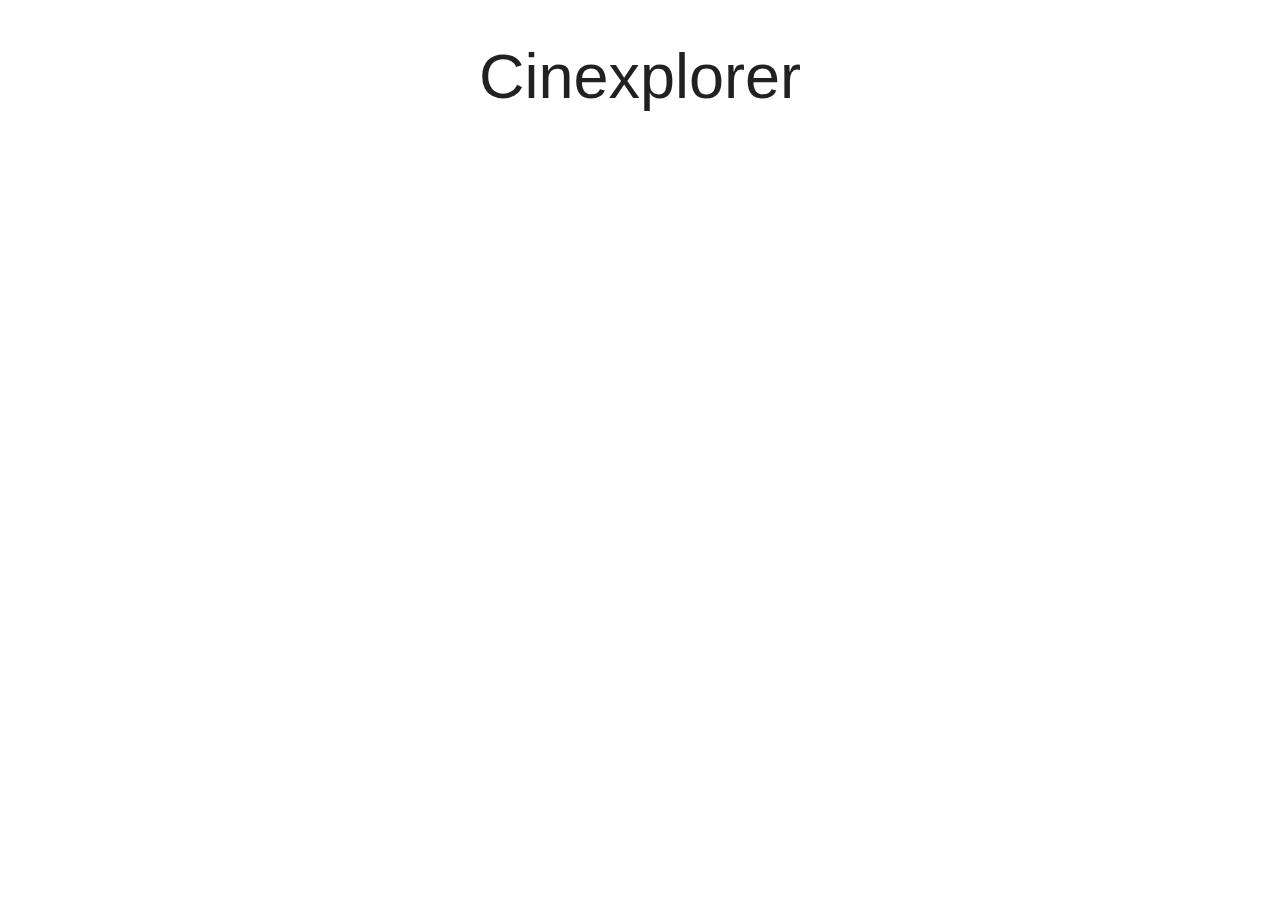
==== index.html @ 9cccb4e9 "reformatting first landing page form section" ====
<!DOCTYPE html>
<html lang="en">

<head>
    <meta charset="UTF-8">
    <meta http-equiv="X-UA-Compatible" content="IE=edge">
    <meta name="viewport" content="width=device-width, initial-scale=1.0">
    <title>Cinexplorer - Movie Search Engine</title>
    <!-- Materialize CSS Framework CDN -->
    <link rel="stylesheet" href="https://cdnjs.cloudflare.com/ajax/libs/materialize/1.0.0/css/materialize.min.css">
</head>

<body>
    <div class="container">
        <h1 class="center-align">Cinexplorer</h1>
        <div class="row">
            <form id="search-form" class="col s12">

            </form>
        </div>
    </div>
        <script src="https://cdnjs.cloudflare.com/ajax/libs/materialize/1.0.0/js/materialize.min.js"></script>
</body>

</html>
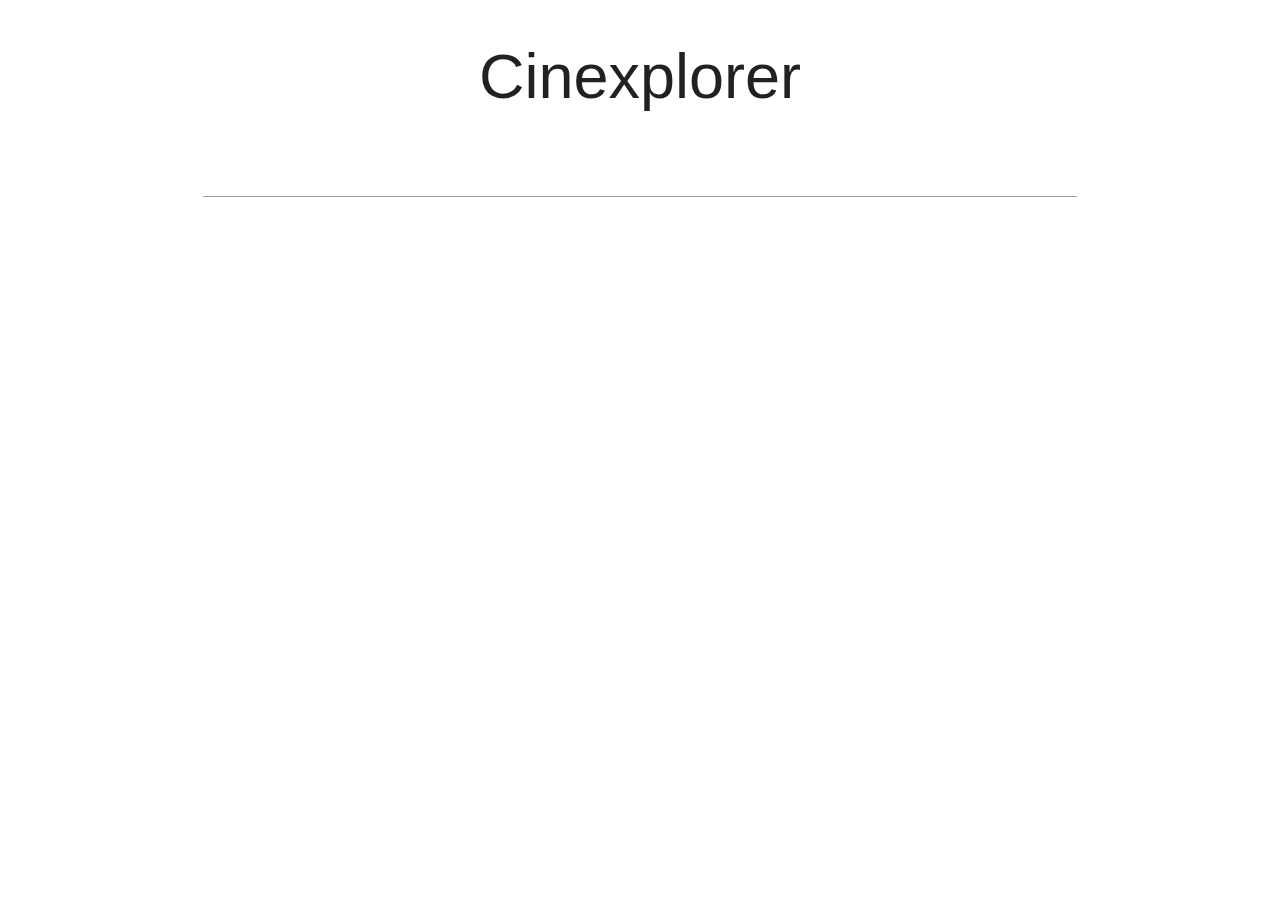
==== commit 824856ce: "tia html added search field to access later in js" ====
--- a/index.html
+++ b/index.html
@@ -15,7 +15,11 @@
         <h1 class="center-align">Cinexplorer</h1>
         <div class="row">
             <form id="search-form" class="col s12">
-
+                <div class="row">
+                    <div class="input-field col s12">
+                        <input id="search-input" type="text" class="validate">
+                    </div>
+                </div>
             </form>
         </div>
     </div>
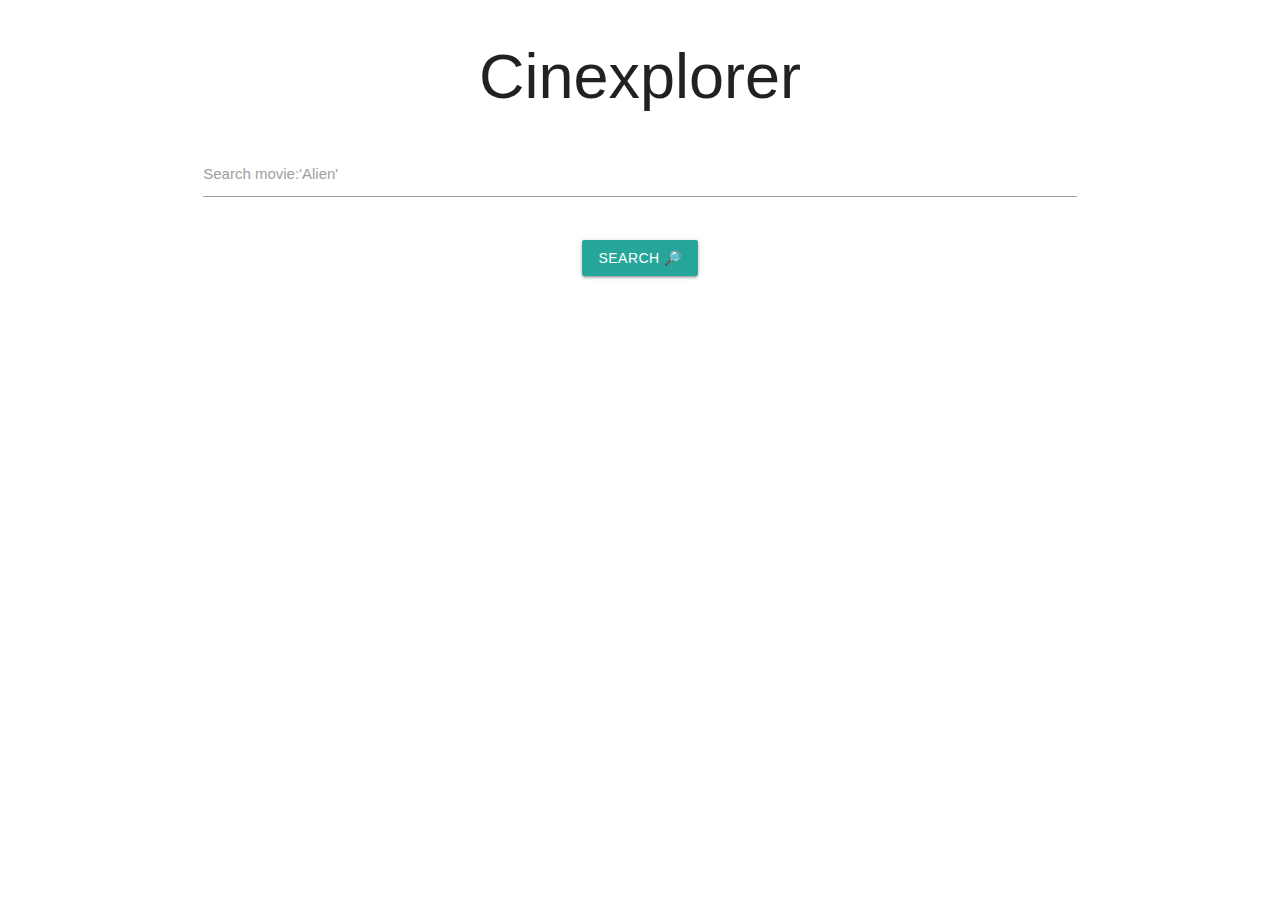
==== commit 67e75a59: "created the button and input icon" ====
--- a/index.html
+++ b/index.html
@@ -18,6 +18,13 @@
                 <div class="row">
                     <div class="input-field col s12">
                         <input id="search-input" type="text" class="validate">
+                        <label for="search-input">Search movie:'Alien'</label>
+                    </div>
+                </div>
+                <div class="row">
+                    <div class="col s12 center-align">
+                        <button class="btn waves-effect waves-light" type="submit" name="action">Search 🔎
+                        </button>
                     </div>
                 </div>
             </form>
@@ -25,5 +32,6 @@
     </div>
         <script src="https://cdnjs.cloudflare.com/ajax/libs/materialize/1.0.0/js/materialize.min.js"></script>
 </body>
-
+<!-- <i class="material-icons right">cloud</i>button</a> -->
+<!-- <a class="waves-effect waves-light btn"></a> -->
 </html>
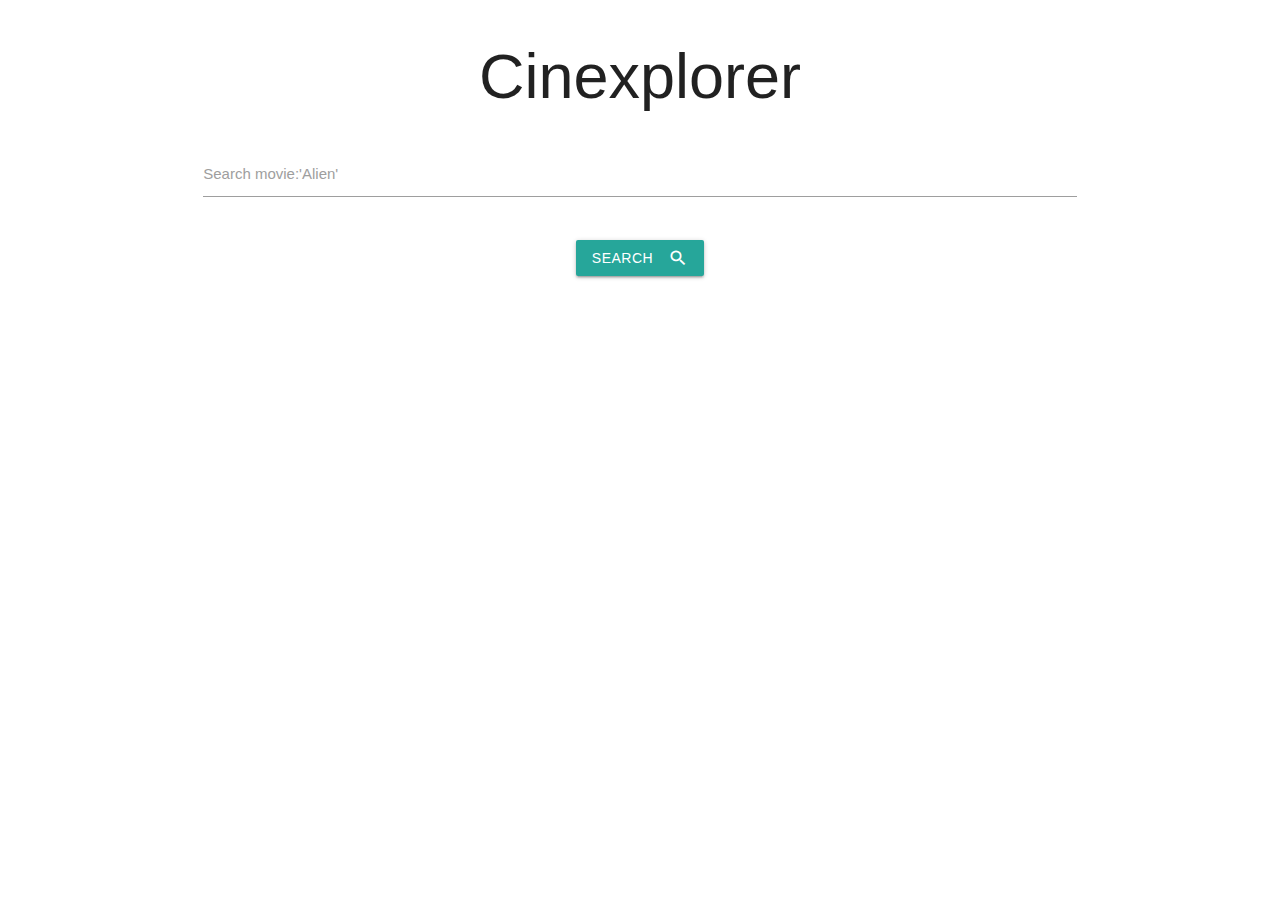
==== commit ad53b008: "MVP established, application pre-results page feature implementation" ====
--- a/index.html
+++ b/index.html
@@ -5,9 +5,12 @@
     <meta charset="UTF-8">
     <meta http-equiv="X-UA-Compatible" content="IE=edge">
     <meta name="viewport" content="width=device-width, initial-scale=1.0">
-    <title>Cinexplorer - Movie Search Engine</title>
     <!-- Materialize CSS Framework CDN -->
     <link rel="stylesheet" href="https://cdnjs.cloudflare.com/ajax/libs/materialize/1.0.0/css/materialize.min.css">
+    <!-- Link to google font materials to be able to render icons in page -->
+    <link href="https://fonts.googleapis.com/icon?family=Material+Icons" rel="stylesheet">
+    <link rel="stylesheet" href="./assets/style.css" />
+    <title>Cinexplorer - Movie Search Engine</title>
 </head>
 
 <body>
@@ -23,15 +26,18 @@
                 </div>
                 <div class="row">
                     <div class="col s12 center-align">
-                        <button class="btn waves-effect waves-light" type="submit" name="action">Search 🔎
+                        <button class="btn waves-effect waves-light" type="submit" name="action">Search
+                            <i class="material-icons right">search</i>
                         </button>
                     </div>
                 </div>
             </form>
         </div>
     </div>
-        <script src="https://cdnjs.cloudflare.com/ajax/libs/materialize/1.0.0/js/materialize.min.js"></script>
+    <!-- Creates a container for the search results which will be dynamically introduced within the JavaScript files -->
+    <div id="movie-list" class="row"></div>
+    <script src="https://cdnjs.cloudflare.com/ajax/libs/materialize/1.0.0/js/materialize.min.js"></script>
+    <script src="./assets/index.js"></script>
 </body>
-<!-- <i class="material-icons right">cloud</i>button</a> -->
-<!-- <a class="waves-effect waves-light btn"></a> -->
-</html>
+
+</html>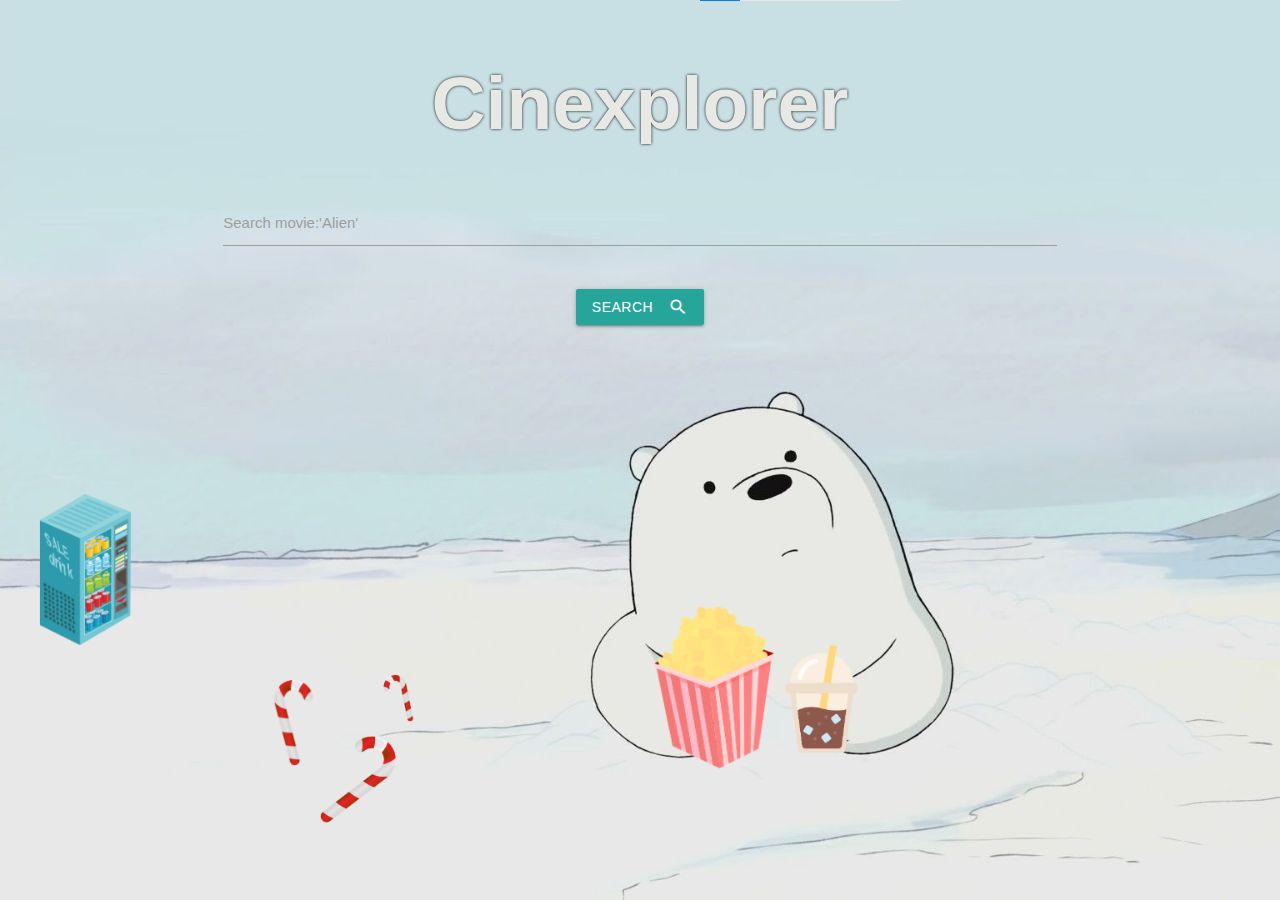
==== commit ee24745a: "Updated CSS + altered H1 and search list container properties" ====
--- a/index.html
+++ b/index.html
@@ -9,7 +9,10 @@
     <link rel="stylesheet" href="https://cdnjs.cloudflare.com/ajax/libs/materialize/1.0.0/css/materialize.min.css">
     <!-- Link to google font materials to be able to render icons in page -->
     <link href="https://fonts.googleapis.com/icon?family=Material+Icons" rel="stylesheet">
-    <link rel="stylesheet" href="./assets/style.css" />
+    <link rel="preconnect" href="https://fonts.googleapis.com">
+    <link rel="preconnect" href="https://fonts.gstatic.com" crossorigin>
+    <link href="https://fonts.googleapis.com/css2?family=Comfortaa:wght@700&display=swap">
+    <link rel="stylesheet" rel="stylesheet" href="./assets/style.css" />
     <title>Cinexplorer - Movie Search Engine</title>
 </head>
 
--- a/assets/style.css
+++ b/assets/style.css
@@ -0,0 +1,22 @@
+body {
+    background-image: url('./images/Project-Bear-Cinexplorer.png');
+    background-repeat: no-repeat;
+    background-attachment: fixed;
+    background-size: cover;
+}
+
+h1 {
+    font-size: 5rem;
+    font-family: inherit;
+    font-weight: bold;
+    color: #e8e9e4;
+    text-align: center;
+    margin-bottom: 40px;
+    text-shadow: 0px 0px 3px #000000;
+}
+
+.container {
+    max-width: 1200px;
+    margin: 0 auto;
+    padding: 20px;
+}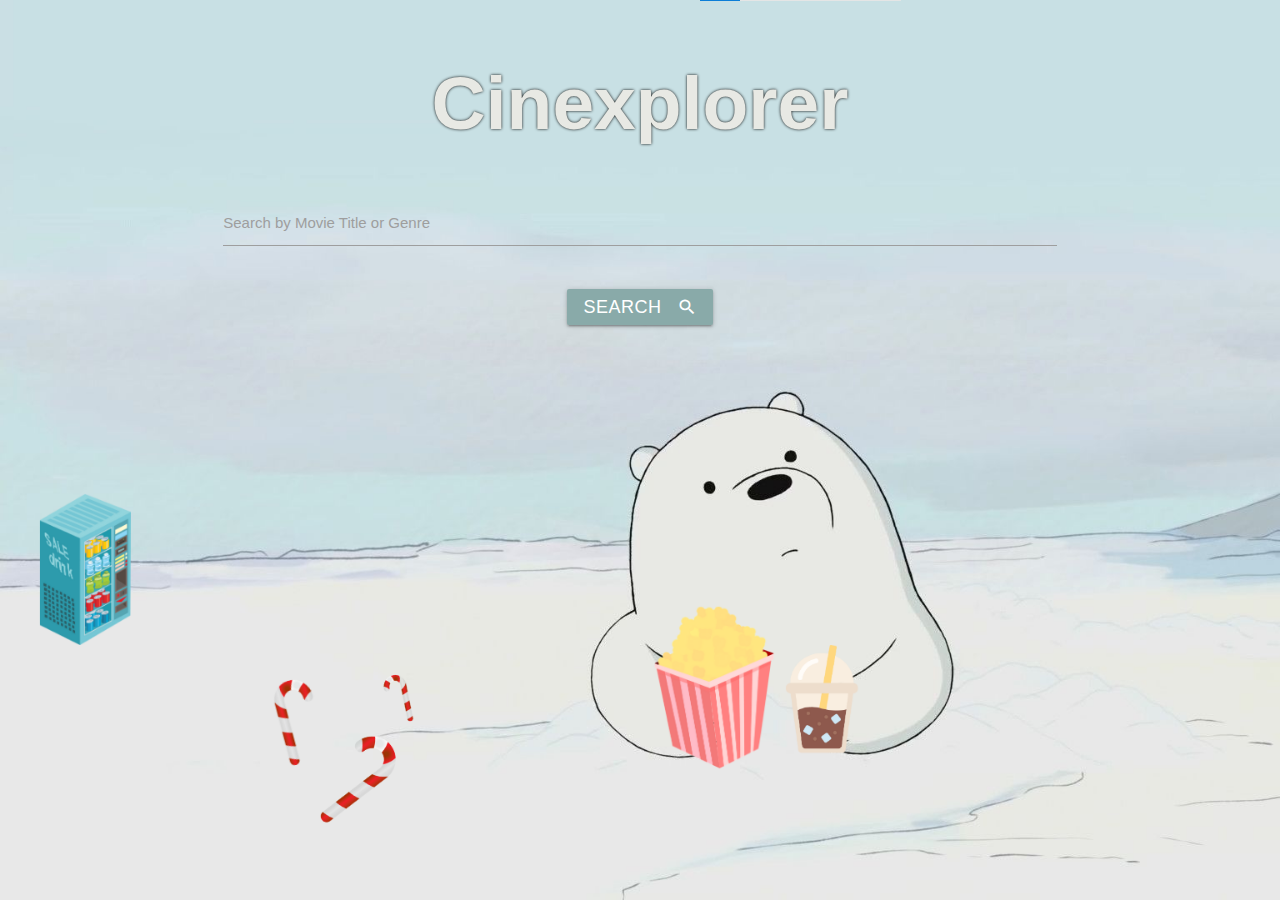
==== commit ed3a1050: "Changed placeholder in landing page's search field" ====
--- a/index.html
+++ b/index.html
@@ -24,7 +24,7 @@
                 <div class="row">
                     <div class="input-field col s12">
                         <input id="search-input" type="text" class="validate">
-                        <label for="search-input">Search movie:'Alien'</label>
+                        <label for="search-input">Search by Movie Title or Genre</label>
                     </div>
                 </div>
                 <div class="row">
--- a/assets/style.css
+++ b/assets/style.css
@@ -19,4 +19,96 @@
     max-width: 1200px;
     margin: 0 auto;
     padding: 20px;
+}
+
+.form-group {
+    margin-bottom: 20px;
+}
+
+.form-control {
+    font-size: 1.2rem;
+    border-radius: 0;
+}
+
+.btn {
+    background-color: #89aaa9;
+    font-size: 1.2rem;
+    transition: background-color 0.2s ease, border-color 0.2s ease;
+}
+
+.btn:hover {
+    background-color: #fd6a34;
+}
+
+.movie-card {
+    width: 250px;
+    margin: 1rem;
+    background-color: #ffffff;
+    box-shadow: 0px 2px 4px rgba(0, 0, 0, 0.1);
+    border-radius: 5px;
+    overflow: hidden;
+    transition: transform 0.2s ease;
+}
+
+.movie-card:hover {
+    transform: scale(1.05);
+}
+
+.movie-card img {
+    width: 100%;
+    height: 350px;
+    object-fit: cover;
+    transition: transform 0.2s ease;
+}
+
+.movie-card:hover img {
+    transform: scale(1.1);
+}
+
+.movie-card h2 {
+    font-size: 1.2rem;
+    margin: 0.5rem;
+    text-align: center;
+    text-shadow: 1px 1px 0px #000000;
+}
+
+.movie-card .movie-details {
+    display: flex;
+    justify-content: space-between;
+    align-items: center;
+    padding: 0.5rem;
+    background-color: #ffffff;
+}
+
+.movie-card .movie-rating {
+    font-weight: bold;
+    color: #ffffff;
+    font-size: 1.2rem;
+}
+
+.movie-card .movie-year {
+    color: #ffffff;
+    font-size: 1rem;
+    font-style: italic;
+}
+
+.movie-card {
+    width: 300px;
+    background-color: #fff;
+    border: 1px solid #ccc;
+    border-radius: 5px;
+    margin: 10px;
+    padding: 10px;
+    display: inline-block;
+    vertical-align: top;
+    box-shadow: 0 4px 8px rgba(0, 0, 0, 0.2);
+}
+
+.movie-poster {
+    display: block;
+    margin: 0 auto 10px;
+    width: 200px;
+    height: 300px;
+    object-fit: cover;
+    border-radius: 5px;
 }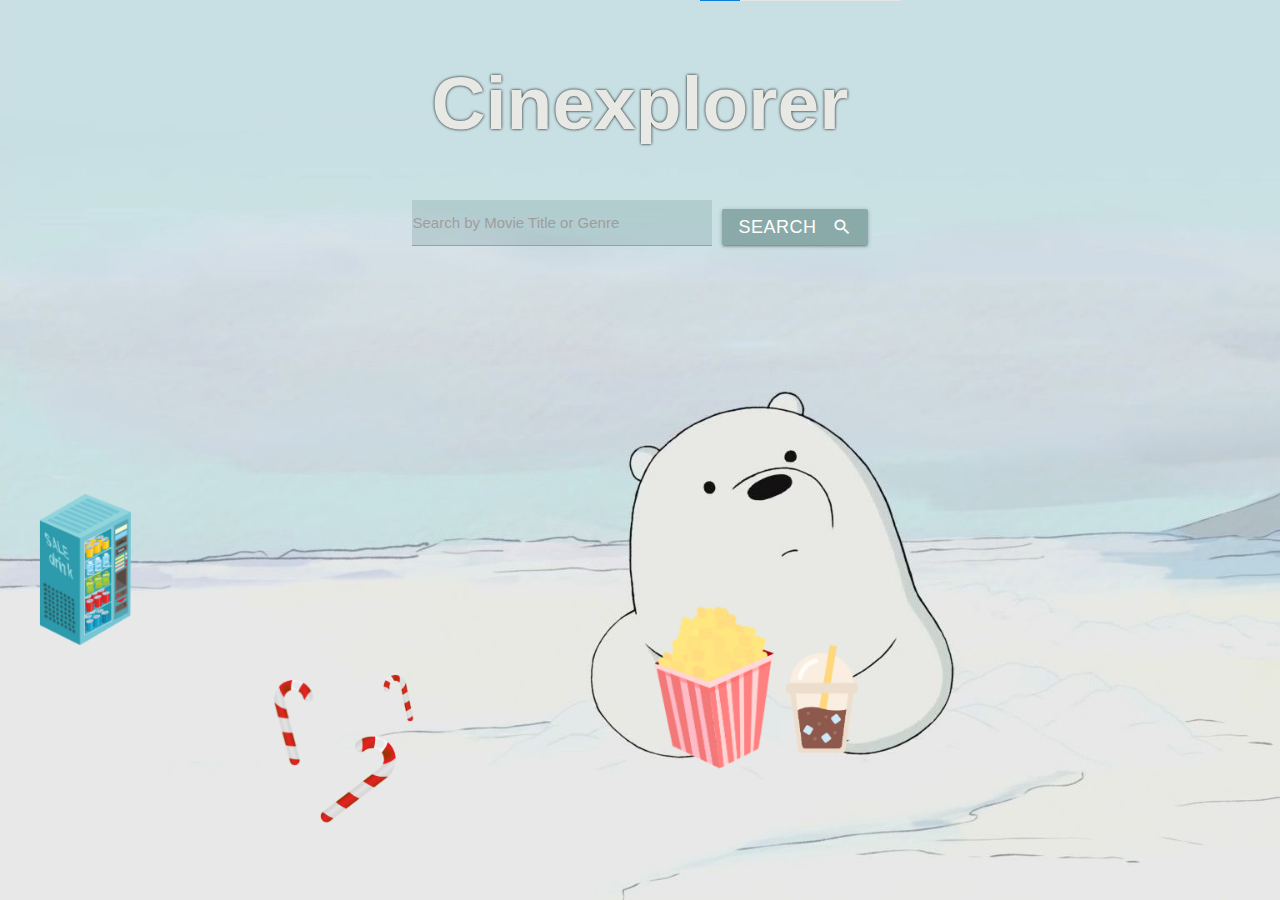
==== commit 3785c08d: "Added html structure for unordered list" ====
--- a/index.html
+++ b/index.html
@@ -20,7 +20,7 @@
     <div class="container">
         <h1 class="center-align">Cinexplorer</h1>
         <div class="row">
-            <form id="search-form" class="col s12">
+            <form id="search-form" class="col s12 form">
                 <div class="row">
                     <div class="input-field col s12">
                         <input id="search-input" type="text" class="validate">
@@ -35,6 +35,11 @@
                     </div>
                 </div>
             </form>
+            <aside class="col s12 aside" id="aside">
+                <ul>
+
+                </ul>
+            </aside>
         </div>
     </div>
     <!-- Creates a container for the search results which will be dynamically introduced within the JavaScript files -->
--- a/assets/style.css
+++ b/assets/style.css
@@ -1,114 +1,226 @@
 body {
-    background-image: url('./images/Project-Bear-Cinexplorer.png');
-    background-repeat: no-repeat;
-    background-attachment: fixed;
-    background-size: cover;
+  background-image: url('./images/Project-Bear-Cinexplorer.png');
+  background-repeat: no-repeat;
+  background-attachment: fixed;
+  background-size: cover;
 }
 
 h1 {
-    font-size: 5rem;
-    font-family: inherit;
-    font-weight: bold;
-    color: #e8e9e4;
-    text-align: center;
-    margin-bottom: 40px;
-    text-shadow: 0px 0px 3px #000000;
+  font-size: 5rem;
+  font-family: inherit;
+  font-weight: bold;
+  color: #e8e9e4;
+  text-align: center;
+  margin-bottom: 40px;
+  text-shadow: 0px 0px 3px #000000;
 }
 
 .container {
-    max-width: 1200px;
-    margin: 0 auto;
-    padding: 20px;
+  max-width: 1200px;
+  margin: 0 auto;
+  padding: 20px;
 }
 
 .form-group {
-    margin-bottom: 20px;
+  margin-bottom: 20px;
 }
 
 .form-control {
-    font-size: 1.2rem;
-    border-radius: 0;
+  font-size: 1.2rem;
+  border-radius: 0;
 }
 
 .btn {
-    background-color: #89aaa9;
-    font-size: 1.2rem;
-    transition: background-color 0.2s ease, border-color 0.2s ease;
+  background-color: #89aaa9;
+  font-size: 1.2rem;
+  transition: background-color 0.2s ease, border-color 0.2s ease;
 }
 
 .btn:hover {
-    background-color: #fd6a34;
+  background-color: #fd6a34;
 }
 
 .movie-card {
-    width: 250px;
-    margin: 1rem;
-    background-color: #ffffff;
-    box-shadow: 0px 2px 4px rgba(0, 0, 0, 0.1);
-    border-radius: 5px;
-    overflow: hidden;
-    transition: transform 0.2s ease;
+  width: 250px;
+  margin: 1rem;
+  background-color: #ffffff;
+  box-shadow: 0px 2px 4px rgba(0, 0, 0, 0.1);
+  border-radius: 5px;
+  overflow: hidden;
+  transition: transform 0.2s ease;
 }
 
 .movie-card:hover {
-    transform: scale(1.05);
+  transform: scale(1.05);
 }
 
 .movie-card img {
-    width: 100%;
-    height: 350px;
-    object-fit: cover;
-    transition: transform 0.2s ease;
+  width: 100%;
+  height: 350px;
+  object-fit: cover;
+  transition: transform 0.2s ease;
 }
 
 .movie-card:hover img {
-    transform: scale(1.1);
+  transform: scale(1.1);
 }
 
 .movie-card h2 {
-    font-size: 1.2rem;
-    margin: 0.5rem;
-    text-align: center;
-    text-shadow: 1px 1px 0px #000000;
+  font-size: 1.2rem;
+  margin: 0.5rem;
+  text-align: center;
+  text-shadow: 1px 1px 0px #000000;
+  padding-top: 13px;
 }
 
 .movie-card .movie-details {
-    display: flex;
-    justify-content: space-between;
-    align-items: center;
-    padding: 0.5rem;
-    background-color: #ffffff;
+  display: flex;
+  justify-content: space-between;
+  align-items: center;
+  padding: 0.5rem;
+  background-color: #ffffff;
 }
 
 .movie-card .movie-rating {
-    font-weight: bold;
-    color: #ffffff;
-    font-size: 1.2rem;
+  font-weight: bold;
+  color: #ffffff;
+  font-size: 1.2rem;
 }
 
 .movie-card .movie-year {
-    color: #ffffff;
-    font-size: 1rem;
-    font-style: italic;
+  color: #ffffff;
+  font-size: 1rem;
+  font-style: italic;
 }
 
 .movie-card {
-    width: 300px;
-    background-color: #fff;
-    border: 1px solid #ccc;
-    border-radius: 5px;
-    margin: 10px;
-    padding: 10px;
-    display: inline-block;
-    vertical-align: top;
-    box-shadow: 0 4px 8px rgba(0, 0, 0, 0.2);
+  width: 300px;
+  background-color: #fff;
+  border: 1px solid #ccc;
+  border-radius: 5px;
+  margin: 10px;
+  padding: 10px;
+  display: inline-block;
+  vertical-align: top;
+  box-shadow: 0 4px 8px rgba(0, 0, 0, 0.2);
 }
 
 .movie-poster {
-    display: block;
-    margin: 0 auto 10px;
-    width: 200px;
-    height: 300px;
-    object-fit: cover;
-    border-radius: 5px;
+  display: block;
+  margin: 0 auto 10px;
+  width: 200px;
+  height: 300px;
+  object-fit: cover;
+  border-radius: 5px;
+}
+
+/* Style the movie rating */
+.movie-rating {
+  display: inline-block;
+  margin-right: 10px;
+  font-size: 1rem;
+  font-weight: bold;
+}
+
+/* Style the movie year */
+.movie-year {
+  display: inline-block;
+  font-size: 1rem;
+  font-weight: normal;
+}
+
+/* Style the search form */
+#search-form {
+  display: flex;
+  flex-wrap: wrap;
+  justify-content: center;
+  align-items: center;
+  margin-bottom: 20px;
+}
+
+#search-input {
+  width: 300px;
+  margin-right: 10px;
+  background: #89aaa95c;
+}
+
+/* Style the search button */
+.btn-primary {
+  background-color: #007bff;
+  border-color: #007bff;
+  font-size: 1.2rem;
+  font-weight: bold;
+}
+
+.btn-primary:hover {
+  background-color: #0069d9;
+  border-color: #0062cc;
+}
+
+/* Style the error message */
+.error-message {
+  color: red;
+  font-size: 1.2rem;
+  font-weight: bold;
+}
+
+.movie-card a {
+  position: relative;
+  z-index: 2;
+}
+
+.movie-links {
+  display: flex;
+  justify-content: space-between;
+  margin-top: 0.5rem;
+  font-size: 0.9rem;
+}
+
+.movie-links a {
+  color: #007bff;
+  text-decoration: none;
+}
+
+.movie-links a:hover {
+  text-decoration: underline;
+}
+
+.movie-title-link {
+  text-decoration: none;
+  color: black;
+}
+
+.dark-mode {
+  background-color: #333;
+  color: #fff;
+}
+
+.dark-mode .movie-card {
+  background-color: #444;
+  border-color: #555;
+}
+
+.spinner {
+  display: none;
+  border: 4px solid rgba(0, 0, 0, 0.1);
+  width: 50px;
+  height: 50px;
+  border-radius: 50%;
+  border-left-color: #007bff;
+  animation: spin 1s linear infinite;
+  position: fixed;
+  top: 50%;
+  left: 50%;
+  transform: translate(-50%, -50%);
+}
+
+.movie-card:hover {
+  cursor: grab;
+}
+
+
+@keyframes spin {
+  100% {
+    transform: rotate(360deg);
+  }
 }